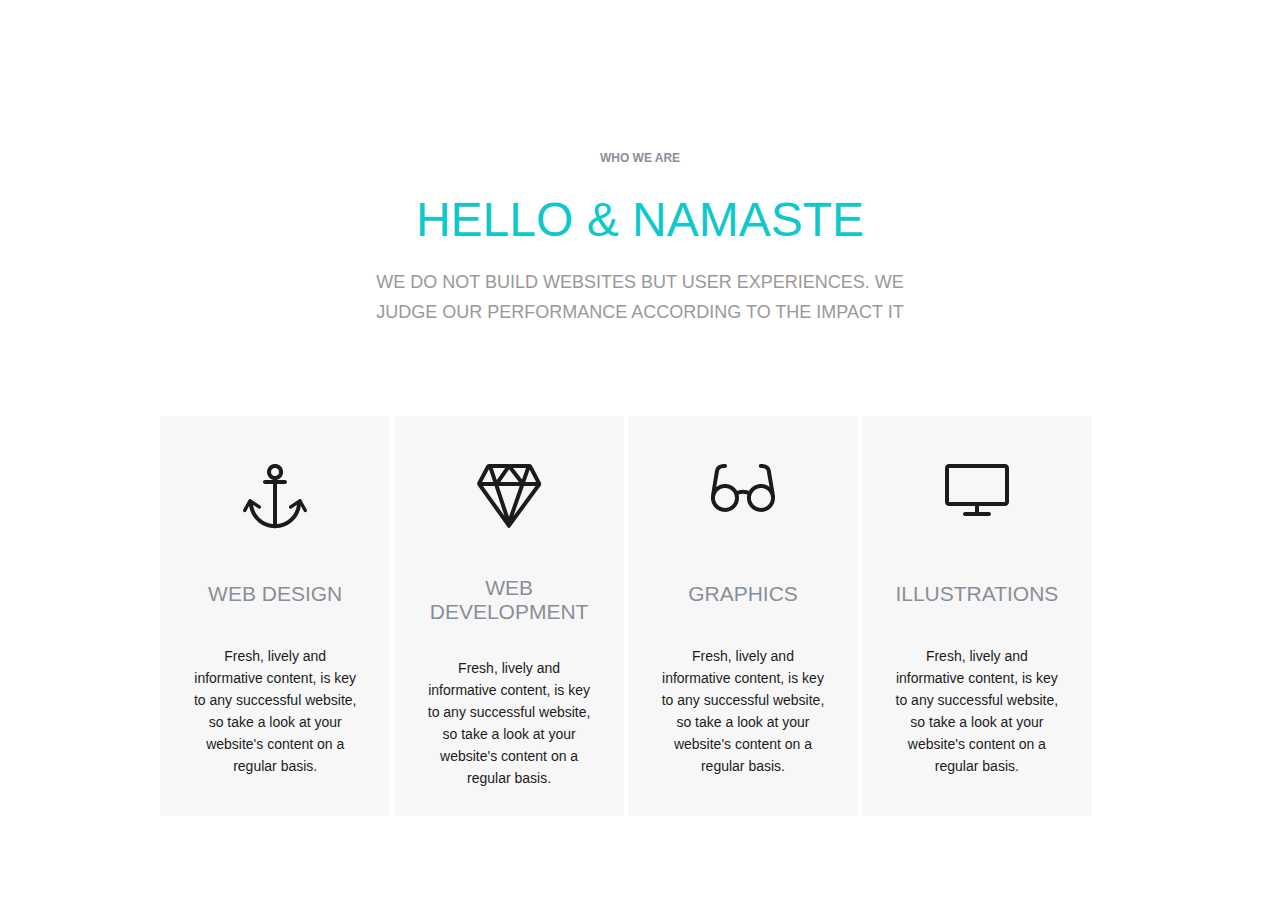
==== index.html @ 1457ccb5 "comm1" ====
<!DOCTYPE html>
<html lang="en">
  <head>
    <meta charset="UTF-8" />
    <meta http-equiv="X-UA-Compatible" content="IE=edge" />
    <meta name="viewport" content="width=device-width, initial-scale=1.0" />
    <link rel="stylesheet" href="css/style.css" />
    <title>box_model_lesson_1</title>
  </head>
  <body>
    <header>
      <h3 class="title_h3">who we are</h3>
      <h1 class="title_h1">Hello & Namaste</h1>
      <p class="title_text">
        We do not build websites but user experiences. 
        We<br /> judge our performance according to the impact it
      </p>
    </header>

    <main>
      <div class="table">
        <div class="pic">
          <img src="img/Anchor.png" alt="Anchor" />
        </div>
<div class="text">
        <h2 class="hack">web design</h2>
      </div>
        <p>
          Fresh, lively and informative content, is key to any successful
          website, so take a look at your website's content on a regular basis.
        </p>
      </div>
      <div class="table">
        <div class="pic">
          <img src="img/Diamond.png" alt="Diamond" />
        </div>
        <div class="text">
        <h2>
          web <br />
          development
        </h2>
      </div>
        <p>
          Fresh, lively and informative content, is key to any successful
          website, so take a look at your website's content on a regular basis.
        </p>
      </div>
      <div class="table">
        <div class="pic">
          <img src="img/Eyeglasses.png" alt="Eyeglasses" />
        </div>
        <div class="text">
        <h2 class="hack">Graphics</h2>
      </div>
        <p>
          Fresh, lively and informative content, is key to any successful
          website, so take a look at your website's content on a regular basis.
        </p>
      </div>
      <div class="table">
        <div class="pic">
          <img src="img/Monitor.png" alt="Monitor" />
        </div>
        <div class="text">
        <h2 class="hack">Illustrations</h2>
      </div>
        <p>
          Fresh, lively and informative content, is key to any successful
          website, so take a look at your website's content on a regular basis.
        </p>
      </div>
    </main>
  </body>
</html>
---- css/style.css ----
/*Обнуление*/
* {
  padding: 0;
  margin: 0;
  border: 0;
}

*,
*:before,
*:after {
  -moz-box-sizing: border-box;
  -webkit-box-sizing: border-box;
  box-sizing: border-box;
}

:focus,
:active {
  outline: none;
}

a:focus,
a:active {
  outline: none;
}

nav,
footer,
header,
aside {
  display: block;
}

html,
body {
  height: 100%;
  width: 100%;
  font-size: 100%;
  line-height: 1;
  font-size: 14px;
  -ms-text-size-adjust: 100%;
  -moz-text-size-adjust: 100%;
  -webkit-text-size-adjust: 100%;
}

input,
button,
textarea {
  font-family: inherit;
}

input::-ms-clear {
  display: none;
}

button {
  cursor: pointer;
}

button::-moz-focus-inner {
  padding: 0;
  border: 0;
}

a,
a:visited {
  text-decoration: none;
}

a:hover {
  text-decoration: none;
}

ul li {
  list-style: none;
}

img {
  vertical-align: top;
}

h1,
h2,
h3,
h4,
h5,
h6 {
  font-size: inherit;
  font-weight: 400;
}

/*--------------------*/
header {
  height: 416px;
}
.title_h3 {
  padding: 143px 0px 0px;
  text-align: center;
  font-family: "Montserrat", sans-serif;
  font-size: 12px;
  font-weight: bold;
  text-transform: uppercase;
  letter-spacing: 400%;
  line-height: 30px;
  color: #898f99;
}
.title_h1 {
  padding: 32px 0px 0px;
  text-align: center;
  font-family: "Montserrat", sans-serif;
  font-size: 48px;
  text-transform: uppercase;
  color: #0ec8cb;
  line-height: 30px;
}
.title_text {
  padding: 32px 0px 0px;
  text-align: center;
  font-family: "PT Sans", sans-serif;
  font-size: 18px;
  line-height: 30px;
  text-transform: uppercase;
  color: #999999;
}
main {
  padding: 0 160px;
  width: 100%;
}
.table {
    width: 24%;
  height: 400px;
  display: inline-block;
  text-align: center;
background-color: #f7f7f7;
  overflow: auto;
}
.pic {
  height: 160px;
  padding: 48px 0px;
  text-align: center;
}

h2 {
  font-family: "Montserrat", sans-serif;
  font-size: 21px;
  text-align: center;
  text-transform: uppercase;
  line-height: 24px;
  color: #898f99;
}

.hack {
  margin: 6px 0px;

}

p {
  padding: 33px 12.5% 0px;
  text-align: center;
  font-family: "PT Sans", sans-serif;
  font-size: 14px;
  line-height: 22px;
  color: #1b1b1b;
}
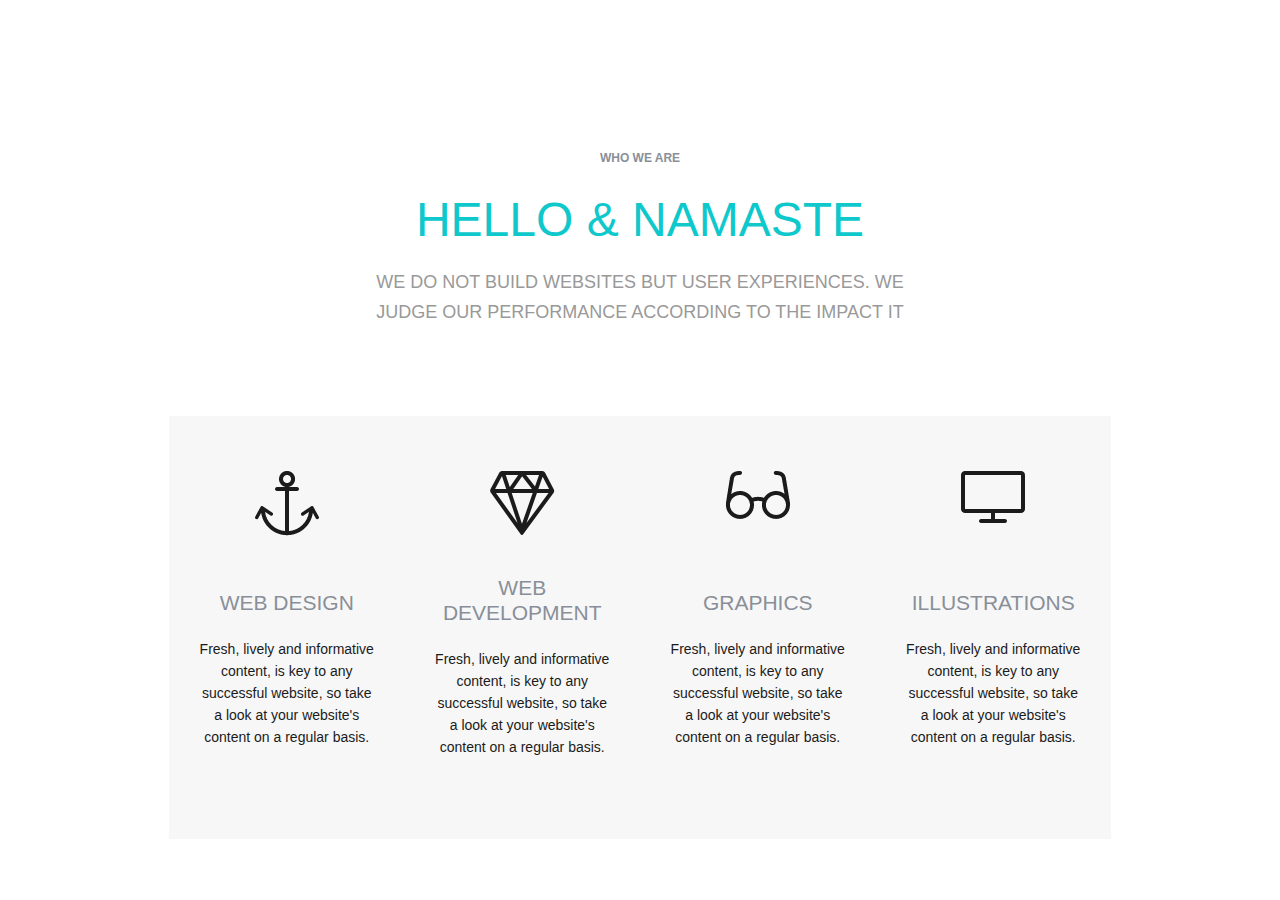
==== commit 54fda28a: "commit" ====
--- a/index.html
+++ b/index.html
@@ -9,65 +9,59 @@
   </head>
   <body>
     <header>
-      <h3 class="title_h3">who we are</h3>
-      <h1 class="title_h1">Hello & Namaste</h1>
-      <p class="title_text">
-        We do not build websites but user experiences. 
-        We<br /> judge our performance according to the impact it
-      </p>
+      <h3>who we are</h3>
+      <h1>Hello & Namaste</h1>
+      <h2>
+        We do not build websites but user experiences. We<br />
+        judge our performance according to the impact it
+      </h2>
     </header>
 
     <main>
-      <div class="table">
-        <div class="pic">
-          <img src="img/Anchor.png" alt="Anchor" />
+      <div class="table_1">
+        <div>
+          <p class="text_1">
+            <span>web design</span> <br /><br />
+
+            Fresh, lively and informative content, is key to any successful
+            website, so take a look at your website's content on a regular
+            basis.
+          </p>
         </div>
-<div class="text">
-        <h2 class="hack">web design</h2>
       </div>
-        <p>
-          Fresh, lively and informative content, is key to any successful
-          website, so take a look at your website's content on a regular basis.
-        </p>
+      <div class="table_2">
+        <div >
+          <p  class="text_2">
+            <span>web <br />
+              development</span> <br /><br />
+
+            Fresh, lively and informative content, is key to any successful
+            website, so take a look at your website's content on a regular
+            basis.
+          </p>
+        </div>
       </div>
-      <div class="table">
-        <div class="pic">
-          <img src="img/Diamond.png" alt="Diamond" />
+      <div class="table_3">
+        <div>
+          <p class="text_3">
+            <span>Graphics</span> <br /><br />
+
+            Fresh, lively and informative content, is key to any successful
+            website, so take a look at your website's content on a regular
+            basis.
+          </p>
         </div>
-        <div class="text">
-        <h2>
-          web <br />
-          development
-        </h2>
       </div>
-        <p>
-          Fresh, lively and informative content, is key to any successful
-          website, so take a look at your website's content on a regular basis.
-        </p>
-      </div>
-      <div class="table">
-        <div class="pic">
-          <img src="img/Eyeglasses.png" alt="Eyeglasses" />
+      <div class="table_4">
+        <div>
+          <p class="text_4">
+            <span>Illustrations</span> <br /><br />
+
+            Fresh, lively and informative content, is key to any successful
+            website, so take a look at your website's content on a regular
+            basis.
+          </p>
         </div>
-        <div class="text">
-        <h2 class="hack">Graphics</h2>
-      </div>
-        <p>
-          Fresh, lively and informative content, is key to any successful
-          website, so take a look at your website's content on a regular basis.
-        </p>
-      </div>
-      <div class="table">
-        <div class="pic">
-          <img src="img/Monitor.png" alt="Monitor" />
-        </div>
-        <div class="text">
-        <h2 class="hack">Illustrations</h2>
-      </div>
-        <p>
-          Fresh, lively and informative content, is key to any successful
-          website, so take a look at your website's content on a regular basis.
-        </p>
       </div>
     </main>
   </body>
--- a/css/style.css
+++ b/css/style.css
@@ -92,7 +92,7 @@
 header {
   height: 416px;
 }
-.title_h3 {
+h3 {
   padding: 143px 0px 0px;
   text-align: center;
   font-family: "Montserrat", sans-serif;
@@ -103,7 +103,7 @@
   line-height: 30px;
   color: #898f99;
 }
-.title_h1 {
+h1 {
   padding: 32px 0px 0px;
   text-align: center;
   font-family: "Montserrat", sans-serif;
@@ -112,7 +112,7 @@
   color: #0ec8cb;
   line-height: 30px;
 }
-.title_text {
+h2 {
   padding: 32px 0px 0px;
   text-align: center;
   font-family: "PT Sans", sans-serif;
@@ -122,42 +122,94 @@
   color: #999999;
 }
 main {
-  padding: 0 160px;
-  width: 100%;
-}
-.table {
-    width: 24%;
-  height: 400px;
+  padding: 0 169px;
+  display: flex;
+  flex-direction: row;
+  flex-wrap: nowrap;
+  justify-content: center;
+}
+
+.table_1 {
+  overflow: auto;
+  width: 25%;
+  height: 423px;
+  background: url(../img/Anchor.png) 50% 55px no-repeat;
+  background-color: #f7f7f7;
+}
+.table_2 {
+  overflow: auto;
+  width: 25%;
+  height: 423px;
+  background: url(../img/Diamond.png) 50% 55px no-repeat;
+  background-color: #f7f7f7;
+}
+.table_3 {
+  overflow: auto;
+  width: 25%;
+  height: 423px;
+  background: url(../img/Eyeglasses.png) 50% 55px no-repeat;
+  background-color: #f7f7f7;
+}
+.table_4 {
+  overflow: auto;
+  width: 25%;
+  height: 423px;
+  background: url(../img/Monitor.png) 50% 55px no-repeat;
+  background-color: #f7f7f7;
+}
+
+p {
   display: inline-block;
-  text-align: center;
-background-color: #f7f7f7;
-  overflow: auto;
-}
-.pic {
-  height: 160px;
-  padding: 48px 0px;
-  text-align: center;
-}
-
-h2 {
-  font-family: "Montserrat", sans-serif;
-  font-size: 21px;
-  text-align: center;
-  text-transform: uppercase;
-  line-height: 24px;
-  color: #898f99;
-}
-
-.hack {
-  margin: 6px 0px;
-
-}
-
-p {
-  padding: 33px 12.5% 0px;
+
+  height: 423px;
+  padding: 160px 12.5% 0;
+  padding-top: 175px;
   text-align: center;
   font-family: "PT Sans", sans-serif;
   font-size: 14px;
   line-height: 22px;
   color: #1b1b1b;
 }
+
+.text_2{
+  display: inline-block;
+    height: 423px;
+  padding: 160px 12.5% 0;
+    text-align: center;
+  font-family: "PT Sans", sans-serif;
+  font-size: 14px;
+  line-height: 22px;
+  color: #1b1b1b;
+}
+span {
+  font-family: "Montserrat", sans-serif;
+  font-size: 21px;
+  text-align: center;
+  text-transform: uppercase;
+  line-height: 24px;
+  color: #898f99;
+}
+
+.text_1:hover {
+  background: url(../img/Anchor_w.png) 50% 55px no-repeat;
+  background-color: #0ec8cb;
+  color: #fff;
+}
+.text_2:hover {
+  background: url(../img/Diamond_w.png) 50% 55px no-repeat;
+  background-color: #0ec8cb;
+  color: #fff;
+}
+.text_3:hover {
+  background: url(../img/Eyeglasses_w.png) 50% 55px no-repeat;
+  background-color: #0ec8cb;
+  color: #fff;
+}
+.text_4:hover {
+  background: url(../img/Monitor_w.png) 50% 55px no-repeat;
+  background-color: #0ec8cb;
+  color: #fff;
+}
+span:hover {
+  color: #fff;
+}
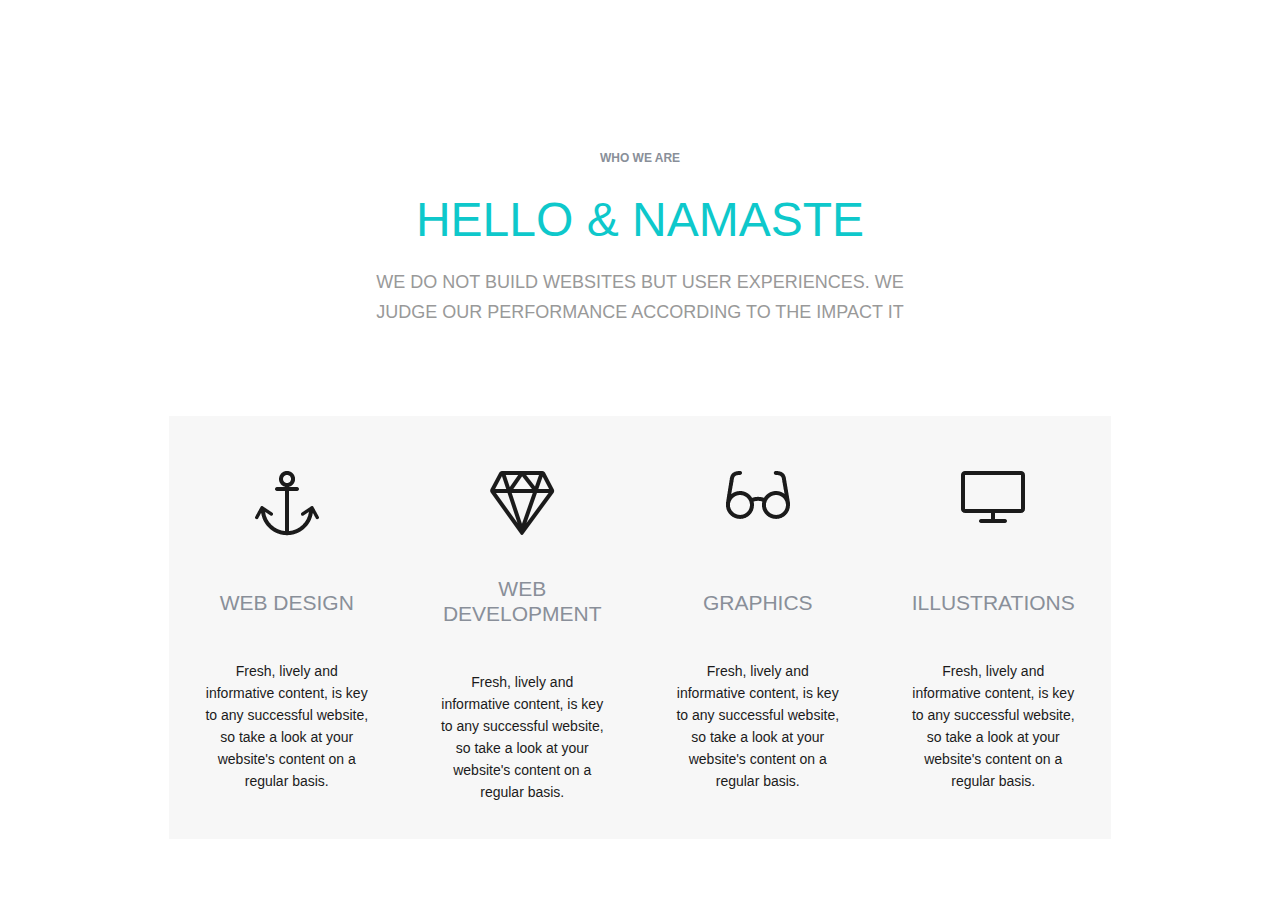
==== commit 4270e476: "final" ====
--- a/index.html
+++ b/index.html
@@ -19,49 +19,33 @@
 
     <main>
       <div class="table_1">
-        <div>
-          <p class="text_1">
-            <span>web design</span> <br /><br />
-
-            Fresh, lively and informative content, is key to any successful
-            website, so take a look at your website's content on a regular
-            basis.
-          </p>
-        </div>
+        <span>web design</span> <br />
+        <br /><br />
+        Fresh, lively and informative content, is key to any successful website,
+        so take a look at your website's content on a regular basis.
       </div>
       <div class="table_2">
-        <div >
-          <p  class="text_2">
-            <span>web <br />
-              development</span> <br /><br />
+        <span
+          >web <br />
+          development</span
+        >
 
-            Fresh, lively and informative content, is key to any successful
-            website, so take a look at your website's content on a regular
-            basis.
-          </p>
-        </div>
+        <br />
+        <br /><br />
+        Fresh, lively and informative content, is key to any successful website,
+        so take a look at your website's content on a regular basis.
       </div>
       <div class="table_3">
-        <div>
-          <p class="text_3">
-            <span>Graphics</span> <br /><br />
+        <span>Graphics</span> <br /><br /><br />
 
-            Fresh, lively and informative content, is key to any successful
-            website, so take a look at your website's content on a regular
-            basis.
-          </p>
-        </div>
+        Fresh, lively and informative content, is key to any successful website,
+        so take a look at your website's content on a regular basis.
       </div>
       <div class="table_4">
-        <div>
-          <p class="text_4">
-            <span>Illustrations</span> <br /><br />
+        <span>Illustrations</span> <br /><br /><br />
 
-            Fresh, lively and informative content, is key to any successful
-            website, so take a look at your website's content on a regular
-            basis.
-          </p>
-        </div>
+        Fresh, lively and informative content, is key to any successful website,
+        so take a look at your website's content on a regular basis.
       </div>
     </main>
   </body>
--- a/css/style.css
+++ b/css/style.css
@@ -127,43 +127,7 @@
   flex-direction: row;
   flex-wrap: nowrap;
   justify-content: center;
-}
-
-.table_1 {
-  overflow: auto;
-  width: 25%;
-  height: 423px;
-  background: url(../img/Anchor.png) 50% 55px no-repeat;
-  background-color: #f7f7f7;
-}
-.table_2 {
-  overflow: auto;
-  width: 25%;
-  height: 423px;
-  background: url(../img/Diamond.png) 50% 55px no-repeat;
-  background-color: #f7f7f7;
-}
-.table_3 {
-  overflow: auto;
-  width: 25%;
-  height: 423px;
-  background: url(../img/Eyeglasses.png) 50% 55px no-repeat;
-  background-color: #f7f7f7;
-}
-.table_4 {
-  overflow: auto;
-  width: 25%;
-  height: 423px;
-  background: url(../img/Monitor.png) 50% 55px no-repeat;
-  background-color: #f7f7f7;
-}
-
-p {
-  display: inline-block;
-
-  height: 423px;
-  padding: 160px 12.5% 0;
-  padding-top: 175px;
+  height: 423px;
   text-align: center;
   font-family: "PT Sans", sans-serif;
   font-size: 14px;
@@ -171,17 +135,41 @@
   color: #1b1b1b;
 }
 
-.text_2{
-  display: inline-block;
-    height: 423px;
-  padding: 160px 12.5% 0;
-    text-align: center;
-  font-family: "PT Sans", sans-serif;
-  font-size: 14px;
-  line-height: 22px;
-  color: #1b1b1b;
-}
+.table_1 {
+  overflow: auto;
+  width: 25%;
+  height: 423px;
+  background: url(../img/Anchor.png) 50% 55px no-repeat;
+  background-color: #f7f7f7;
+  padding: 175px 35px 0;
+}
+.table_2 {
+  overflow: auto;
+  width: 25%;
+  height: 423px;
+  background: url(../img/Diamond.png) 50% 55px no-repeat;
+  background-color: #f7f7f7;
+  padding: 161px 35px 0;
+}
+.table_3 {
+  overflow: auto;
+  width: 25%;
+  height: 423px;
+  background: url(../img/Eyeglasses.png) 50% 55px no-repeat;
+  background-color: #f7f7f7;
+  padding: 175px 35px 0;
+}
+.table_4 {
+  overflow: auto;
+  width: 25%;
+  height: 423px;
+  background: url(../img/Monitor.png) 50% 55px no-repeat;
+  background-color: #f7f7f7;
+  padding: 175px 35px 0;
+}
+
 span {
+  padding-top: 24px;
   font-family: "Montserrat", sans-serif;
   font-size: 21px;
   text-align: center;
@@ -190,26 +178,35 @@
   color: #898f99;
 }
 
-.text_1:hover {
+.table_1:hover {
   background: url(../img/Anchor_w.png) 50% 55px no-repeat;
   background-color: #0ec8cb;
   color: #fff;
 }
-.text_2:hover {
+.table_1:hover span {
+  color: #fff;
+}
+.table_2:hover {
   background: url(../img/Diamond_w.png) 50% 55px no-repeat;
   background-color: #0ec8cb;
   color: #fff;
 }
-.text_3:hover {
+.table_2:hover span {
+  color: #fff;
+}
+.table_3:hover {
   background: url(../img/Eyeglasses_w.png) 50% 55px no-repeat;
   background-color: #0ec8cb;
   color: #fff;
 }
-.text_4:hover {
+.table_3:hover span {
+  color: #fff;
+}
+.table_4:hover {
   background: url(../img/Monitor_w.png) 50% 55px no-repeat;
   background-color: #0ec8cb;
   color: #fff;
 }
-span:hover {
-  color: #fff;
-}
+.table_4:hover span {
+  color: #fff;
+}
